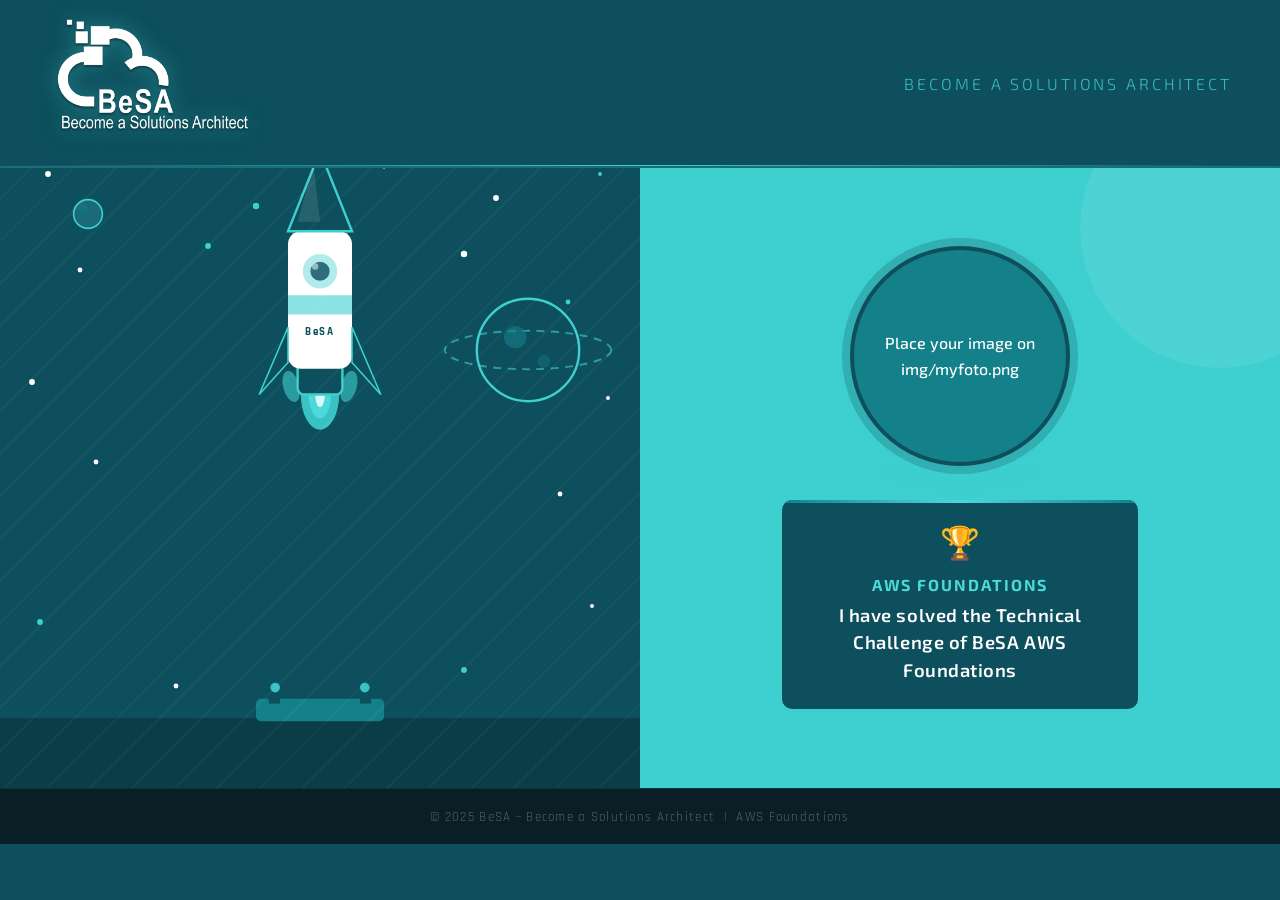
==== week-1/code/index.html @ 8c45c88e "Updated Week 1" ====
<!DOCTYPE html>
<html lang="en">
<head>
  <meta charset="UTF-8" />
  <meta name="viewport" content="width=device-width, initial-scale=1.0" />
  <title>BeSA – Become a Solutions Architect</title>
  <link rel="stylesheet" href="css/styles.css" />
</head>
<body>

  <!-- ── HEADER ───────────────────────────────────────── -->
  <header>
    <img
      src="img/besa-complete-logo.png"
      alt="BeSA – Become a Solutions Architect"
      class="header-logo"
    />
    <span class="header-tagline">Become a Solutions Architect</span>
  </header>

  <!-- ── HERO: SPLIT LAYOUT ────────────────────────────── -->
  <section class="hero">

    <!-- LEFT: dark teal + pattern + rocket animation -->
    <div class="hero-left">

      <svg class="rocket-canvas" viewBox="0 0 400 420" preserveAspectRatio="xMidYMid slice" xmlns="http://www.w3.org/2000/svg" aria-hidden="true">

        <!-- ── STARS ──────────────────────── -->
        <g>
          <circle class="star" cx="30"  cy="20"  r="1.8" fill="white"/>
          <circle class="star" cx="90"  cy="10"  r="1.2" fill="white"/>
          <circle class="star" cx="160" cy="40"  r="2"   fill="#3ecfcf"/>
          <circle class="star" cx="240" cy="15"  r="1.5" fill="white"/>
          <circle class="star" cx="310" cy="35"  r="1.8" fill="white"/>
          <circle class="star" cx="375" cy="20"  r="1.2" fill="#3ecfcf"/>
          <circle class="star" cx="50"  cy="80"  r="1.5" fill="white"/>
          <circle class="star" cx="130" cy="65"  r="1.8" fill="#3ecfcf"/>
          <circle class="star" cx="290" cy="70"  r="2"   fill="white"/>
          <circle class="star" cx="355" cy="100" r="1.5" fill="#3ecfcf"/>
          <circle class="star" cx="20"  cy="150" r="1.8" fill="white"/>
          <circle class="star" cx="380" cy="160" r="1.2" fill="white"/>
          <circle class="star" cx="60"  cy="200" r="1.5" fill="white"/>
          <circle class="star" cx="350" cy="220" r="1.5" fill="white"/>
          <circle class="star" cx="25"  cy="300" r="1.8" fill="#3ecfcf"/>
          <circle class="star" cx="370" cy="290" r="1.2" fill="white"/>
          <circle class="star" cx="110" cy="340" r="1.5" fill="white"/>
          <circle class="star" cx="290" cy="330" r="1.8" fill="#3ecfcf"/>
        </g>

        <!-- ── PLANET top-right ───────────── -->
        <g transform="translate(330, 130)">
          <circle cx="0" cy="0" r="32" fill="#0d4f5c" stroke="#3ecfcf" stroke-width="1.5"/>
          <ellipse cx="0" cy="0" rx="52" ry="12" fill="none" stroke="#3ecfcf" stroke-width="1.2" stroke-dasharray="5 4" opacity=".6" class="orbit-ring"/>
          <circle cx="-8"  cy="-8"  r="7"  fill="#14808a" opacity=".6"/>
          <circle cx="10"  cy="7"   r="4"  fill="#14808a" opacity=".4"/>
        </g>

        <!-- small moon -->
        <circle cx="55" cy="45" r="9" fill="#1a6a78" stroke="#3ecfcf" stroke-width="1"/>
        <circle cx="52" cy="42" r="3" fill="#14808a" opacity=".4"/>

        <!-- ── GROUND / LAUNCH PAD ────────── -->
        <rect x="0"   y="360" width="400" height="60" fill="#0a3d47"/>
        <rect x="160" y="348" width="80"  height="14" rx="3" fill="#14808a"/>
        <rect x="168" y="338" width="7"   height="13" fill="#0d4f5c"/>
        <rect x="225" y="338" width="7"   height="13" fill="#0d4f5c"/>
        <circle cx="172" cy="341" r="3" fill="#3ecfcf" opacity=".9"/>
        <circle cx="228" cy="341" r="3" fill="#3ecfcf" opacity=".9"/>

        <!-- ── ROCKET — x=200 centers it, base sits on pad y=348 ── -->
        <g id="rocket-group" transform="translate(200, 276)">
          <animateTransform
            attributeName="transform"
            type="translate"
            values="200,276; 200,-120; 200,-120; 200,276; 200,276"
            keyTimes="0; 0.6; 0.7; 0.71; 1"
            dur="5s"
            repeatCount="indefinite"
          />
          <animate
            attributeName="opacity"
            values="1; 1; 0; 0; 1"
            keyTimes="0; 0.58; 0.62; 0.70; 0.75"
            dur="5s"
            repeatCount="indefinite"
          />

          <!-- SMOKE -->
          <g transform="translate(0, 80)">
            <circle class="smoke" cx="-18" cy="0" r="10" fill="#3ecfcf" opacity="0"/>
            <circle class="smoke" cx="0"   cy="0" r="13" fill="#4dd9d9" opacity="0"/>
            <circle class="smoke" cx="18"  cy="0" r="10" fill="#3ecfcf" opacity="0"/>
          </g>

          <!-- FLAME -->
          <g class="flame" transform="translate(0, 72)">
            <ellipse cx="0"  cy="0" rx="12" ry="22" fill="#3ecfcf" opacity=".9"/>
            <ellipse cx="0"  cy="0" rx="7"  ry="15" fill="#4dd9d9"/>
            <ellipse cx="0"  cy="0" rx="3"  ry="8"  fill="white"   opacity=".8"/>
            <ellipse cx="-18" cy="-5" rx="5" ry="10" fill="#3ecfcf" opacity=".6" transform="rotate(-15,-18,-5)"/>
            <ellipse cx="18"  cy="-5" rx="5" ry="10" fill="#3ecfcf" opacity=".6" transform="rotate(15,18,-5)"/>
          </g>

          <!-- NOZZLE -->
          <rect x="-14" y="52" width="28" height="20" rx="4" fill="#0d4f5c" stroke="#3ecfcf" stroke-width="1.5"/>
          <!-- BODY -->
          <rect x="-20" y="-30" width="40" height="86" rx="8" fill="#ffffff"/>
          <rect x="-20" y="10"  width="40" height="12" fill="#3ecfcf" opacity=".6"/>
          <!-- FINS -->
          <polygon points="-20,52 -38,72 -20,30" fill="#0d4f5c" stroke="#3ecfcf" stroke-width="1"/>
          <polygon points=" 20,52  38,72  20,30" fill="#0d4f5c" stroke="#3ecfcf" stroke-width="1"/>
          <!-- NOSE CONE -->
          <polygon points="0,-80 -20,-30 20,-30" fill="#0d4f5c" stroke="#3ecfcf" stroke-width="1.5"/>
          <polygon points="-4,-72 -14,-36 0,-36" fill="white" opacity=".1"/>
          <!-- WINDOW -->
          <circle cx="0" cy="-5" r="10" fill="#3ecfcf" opacity=".4" stroke="#3ecfcf" stroke-width="1.5"/>
          <circle cx="0" cy="-5" r="6"  fill="#0d4f5c" opacity=".8"/>
          <circle cx="-3" cy="-8" r="2" fill="white"   opacity=".5"/>
          <!-- LABEL -->
          <text x="0" y="35" text-anchor="middle" font-family="Exo 2, sans-serif" font-size="7" font-weight="700" letter-spacing="1" fill="#0d4f5c">BeSA</text>
        </g>

      </svg>

    </div>

    <!-- RIGHT: bright teal + photo + text -->
    <div class="hero-right">

      <!-- Photo portrait -->
      <div class="photo-wrapper">
        <div class="photo-frame">
          <img src="img/myfoto.png"
               alt="Place your image on img/myfoto.png"
               onerror="this.style.display='none'; this.nextElementSibling.style.display='flex';" />
          <span class="photo-fallback">Place your image on<br>img/myfoto.png</span>
        </div>
      </div>

      <!-- Achievement card -->
      <div class="achievement">
        <div class="achievement-icon">🏆</div>
        <p class="achievement-text">
          <strong>AWS Foundations</strong>
          I have solved the Technical Challenge of BeSA AWS Foundations
        </p>
      </div>

    </div>
  </section>

  <!-- ── FOOTER ──────────────────────────────────────── -->
  <footer>
    &copy; 2025 BeSA – Become a Solutions Architect &nbsp;|&nbsp; AWS Foundations
  </footer>


</body>
</html>
---- week-1/code/css/styles.css ----
/* ============================================
   BeSA - Become a Solutions Architect
   Brand Stylesheet
   ============================================ */

@import url('https://fonts.googleapis.com/css2?family=Exo+2:wght@300;400;600;700;800&family=Rajdhani:wght@400;500;600;700&display=swap');

:root {
  --teal-dark:   #0d4f5c;
  --teal-mid:    #14808a;
  --teal-light:  #3ecfcf;
  --teal-bright: #4dd9d9;
  --white:       #ffffff;
  --off-white:   #e8f8f8;
  --text-dark:   #0a3d47;
  --glow:        0 0 24px rgba(62, 207, 207, 0.55);
}

*, *::before, *::after { box-sizing: border-box; margin: 0; padding: 0; }

html { scroll-behavior: smooth; }

body {
  font-family: 'Rajdhani', sans-serif;
  background: var(--teal-dark);
  color: var(--white);
  overflow-x: hidden;
}

/* ── HEADER ─────────────────────────────── */
header {
  display: flex;
  align-items: center;
  justify-content: space-between;
  padding: 1.2rem 3rem;
  background: var(--teal-dark);
  position: relative;
  z-index: 10;
  border-bottom: 2px solid rgba(62,207,207,.25);
}

header::after {
  content: '';
  position: absolute;
  bottom: 0; left: 0; right: 0;
  height: 1px;
  background: linear-gradient(90deg, transparent, var(--teal-light), transparent);
}

.header-logo {
  height: 128px;
  filter: drop-shadow(0 0 10px rgba(62,207,207,.4));
}

.header-tagline {
  font-family: 'Exo 2', sans-serif;
  font-size: 1rem;
  font-weight: 300;
  letter-spacing: .18em;
  text-transform: uppercase;
  color: var(--teal-light);
  opacity: .85;
}

/* ── HERO / SPLIT LAYOUT ─────────────────── */
.hero {
  display: grid;
  grid-template-columns: 1fr 1fr;
  height: calc(100vh - 140px);
  max-height: 620px;
  min-height: 420px;
}

.hero-left {
  background: var(--teal-dark);
  position: relative;
  display: flex;
  align-items: stretch;
  justify-content: center;
  overflow: hidden;
}

/* geometric diagonal pattern */
.hero-left::before {
  content: '';
  position: absolute;
  inset: 0;
  background-image:
    repeating-linear-gradient(
      -45deg,
      transparent,
      transparent 28px,
      rgba(255,255,255,.04) 28px,
      rgba(255,255,255,.04) 30px
    );
  pointer-events: none;
}

.hero-right {
  background: var(--teal-light);
  display: flex;
  flex-direction: column;
  align-items: center;
  justify-content: center;
  gap: 2rem;
  padding: 3rem 2.5rem;
  position: relative;
  overflow: hidden;
}

.hero-right::before {
  content: '';
  position: absolute;
  top: -80px; right: -80px;
  width: 280px; height: 280px;
  border-radius: 50%;
  background: rgba(255,255,255,.08);
  pointer-events: none;
}

/* ── PHOTO FRAME ─────────────────────────── */
.photo-wrapper {
  position: relative;
  width: 220px; height: 220px;
  animation: floatUp 3s ease-in-out infinite alternate;
}

@keyframes floatUp {
  from { transform: translateY(0); }
  to   { transform: translateY(-10px); }
}

.photo-frame {
  width: 220px; height: 220px;
  border-radius: 50%;
  border: 4px solid var(--teal-dark);
  box-shadow: 0 0 0 8px rgba(13,79,92,.25), var(--glow);
  overflow: hidden;
  background: var(--teal-mid);
  display: flex;
  align-items: center;
  justify-content: center;
  transition: box-shadow .3s;
}

.photo-frame:hover {
  box-shadow: 0 0 0 8px rgba(13,79,92,.4), 0 0 40px rgba(62,207,207,.75);
}

.photo-frame img {
  width: 100%; height: 100%;
  object-fit: cover;
  display: block;
}

.photo-fallback {
  display: none;
  width: 100%; height: 100%;
  align-items: center;
  justify-content: center;
  text-align: center;
  font-family: 'Exo 2', sans-serif;
  font-size: 1rem;
  font-weight: 500;
  color: white;
  line-height: 1.6;
  padding: 1.5rem;
}

/* ── ACHIEVEMENT BADGE ───────────────────── */
.achievement {
  background: var(--teal-dark);
  border: 2px solid var(--teal-light);
  border-radius: 12px;
  padding: 1.5rem 2rem;
  text-align: center;
  max-width: 360px;
  box-shadow: var(--glow);
  position: relative;
  overflow: hidden;
}

.achievement::before {
  content: '';
  position: absolute;
  top: 0; left: 0; right: 0;
  height: 3px;
  background: linear-gradient(90deg, var(--teal-mid), var(--teal-bright), var(--teal-mid));
  animation: shimmer 2.5s linear infinite;
}

@keyframes shimmer {
  0%   { background-position: -200% center; }
  100% { background-position:  200% center; }
}

.achievement-icon {
  font-size: 2rem;
  margin-bottom: .5rem;
}

.achievement-text {
  font-family: 'Exo 2', sans-serif;
  font-size: 1.15rem;
  font-weight: 600;
  line-height: 1.5;
  color: var(--white);
  letter-spacing: .03em;
}

.achievement-text strong {
  color: var(--teal-bright);
  display: block;
  font-size: 1rem;
  font-weight: 700;
  text-transform: uppercase;
  letter-spacing: .12em;
  margin-bottom: .3rem;
}

/* ── SVG ROCKET ANIMATION ────────────────── */
.rocket-canvas {
  width: 100%;
  height: 100%;
  display: block;
  overflow: hidden;
}

/* Stars twinkling */
.star { animation: twinkle 2s ease-in-out infinite alternate; }
.star:nth-child(2n)  { animation-delay: .5s; }
.star:nth-child(3n)  { animation-delay: 1s; }
.star:nth-child(5n)  { animation-delay: 1.5s; }

@keyframes twinkle {
  from { opacity: .3; r: 1.5; }
  to   { opacity: 1;  r: 2.5; }
}

/* Rocket CSS class kept for flame only */

/* Exhaust flame */
.flame {
  animation: flamePulse .15s ease-in-out infinite alternate;
  transform-origin: center top;
}

@keyframes flamePulse {
  from { transform: scaleY(1)   scaleX(1); }
  to   { transform: scaleY(1.3) scaleX(.85); }
}

/* Smoke particles */
.smoke {
  animation: smokeRise 1.2s ease-out infinite;
  opacity: 0;
}

.smoke:nth-child(1) { animation-delay: 0s; }
.smoke:nth-child(2) { animation-delay: .4s; }
.smoke:nth-child(3) { animation-delay: .8s; }

@keyframes smokeRise {
  0%   { transform: translateY(0)   scale(1); opacity: .5; }
  100% { transform: translateY(50px) scale(2.5); opacity: 0; }
}

/* Orbit ring */
.orbit-ring {
  animation: orbitSpin 12s linear infinite;
  transform-origin: 50% 50%;
}
@keyframes orbitSpin { to { transform: rotate(360deg); } }

/* ── FOOTER ──────────────────────────────── */
footer {
  background: #091f25;
  text-align: center;
  padding: 1.2rem;
  font-size: .8rem;
  letter-spacing: .1em;
  color: rgba(255,255,255,.3);
  border-top: 1px solid rgba(62,207,207,.12);
}

/* ── RESPONSIVE ──────────────────────────── */
@media (max-width: 768px) {
  header { padding: 1rem 1.5rem; }
  .header-tagline { display: none; }
  .hero { grid-template-columns: 1fr; height: auto; max-height: none; }
  .hero-left { min-height: 280px; }
  .hero-right { padding: 2rem 1.5rem; }
  .photo-frame, .photo-wrapper { width: 160px; height: 160px; }
}
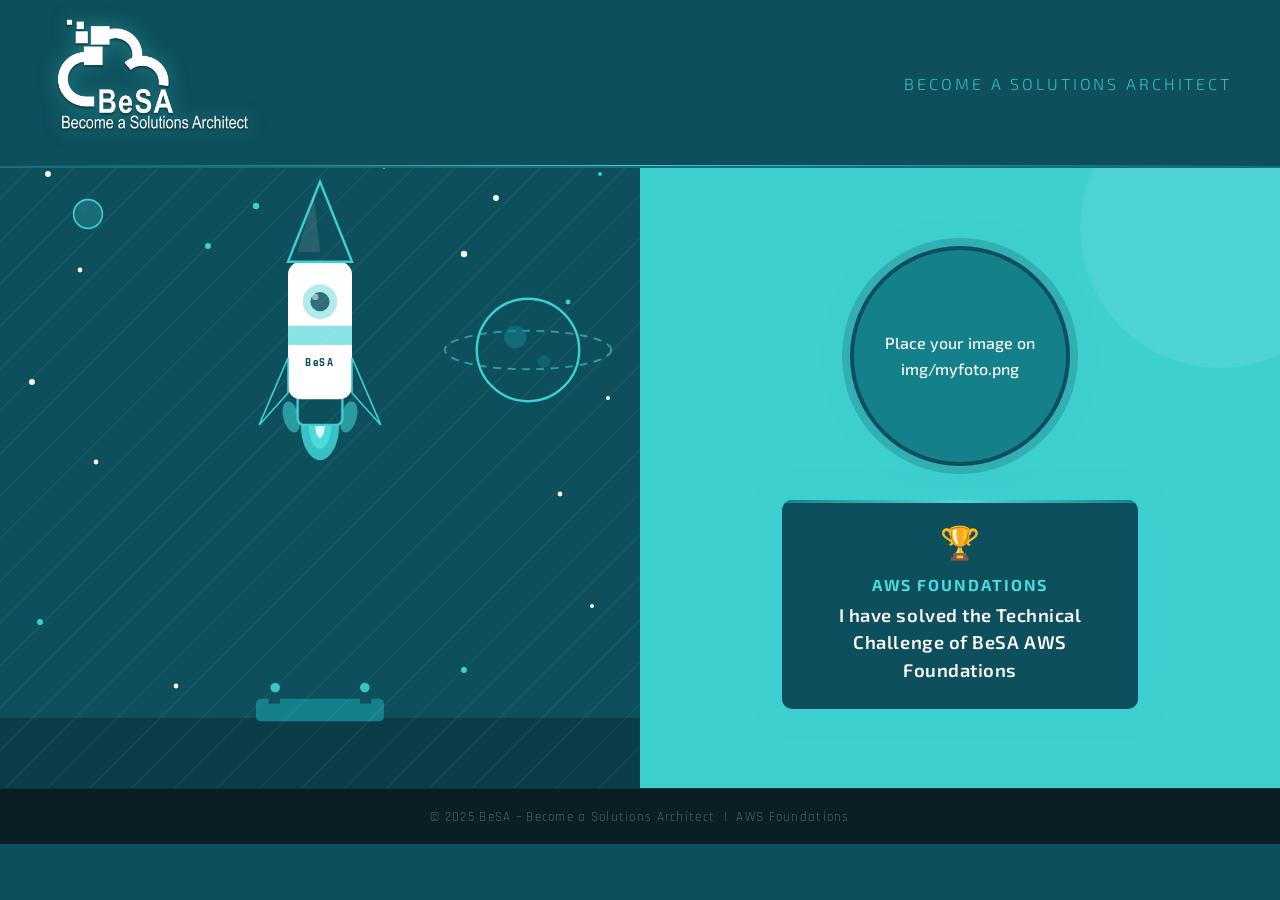
==== commit 7bb2ddcd: "Fix bug" ====
--- a/week-1/code/index.html
+++ b/week-1/code/index.html
@@ -1,20 +1,18 @@
 <!DOCTYPE html>
 <html lang="en">
+
 <head>
   <meta charset="UTF-8" />
   <meta name="viewport" content="width=device-width, initial-scale=1.0" />
   <title>BeSA – Become a Solutions Architect</title>
   <link rel="stylesheet" href="css/styles.css" />
 </head>
+
 <body>
 
   <!-- ── HEADER ───────────────────────────────────────── -->
   <header>
-    <img
-      src="img/besa-complete-logo.png"
-      alt="BeSA – Become a Solutions Architect"
-      class="header-logo"
-    />
+    <img src="img/besa-complete-logo.png" alt="BeSA – Become a Solutions Architect" class="header-logo" />
     <span class="header-tagline">Become a Solutions Architect</span>
   </header>
 
@@ -24,101 +22,94 @@
     <!-- LEFT: dark teal + pattern + rocket animation -->
     <div class="hero-left">
 
-      <svg class="rocket-canvas" viewBox="0 0 400 420" preserveAspectRatio="xMidYMid slice" xmlns="http://www.w3.org/2000/svg" aria-hidden="true">
+      <svg class="rocket-canvas" viewBox="0 0 400 420" preserveAspectRatio="xMidYMid slice"
+        xmlns="http://www.w3.org/2000/svg" aria-hidden="true">
 
         <!-- ── STARS ──────────────────────── -->
         <g>
-          <circle class="star" cx="30"  cy="20"  r="1.8" fill="white"/>
-          <circle class="star" cx="90"  cy="10"  r="1.2" fill="white"/>
-          <circle class="star" cx="160" cy="40"  r="2"   fill="#3ecfcf"/>
-          <circle class="star" cx="240" cy="15"  r="1.5" fill="white"/>
-          <circle class="star" cx="310" cy="35"  r="1.8" fill="white"/>
-          <circle class="star" cx="375" cy="20"  r="1.2" fill="#3ecfcf"/>
-          <circle class="star" cx="50"  cy="80"  r="1.5" fill="white"/>
-          <circle class="star" cx="130" cy="65"  r="1.8" fill="#3ecfcf"/>
-          <circle class="star" cx="290" cy="70"  r="2"   fill="white"/>
-          <circle class="star" cx="355" cy="100" r="1.5" fill="#3ecfcf"/>
-          <circle class="star" cx="20"  cy="150" r="1.8" fill="white"/>
-          <circle class="star" cx="380" cy="160" r="1.2" fill="white"/>
-          <circle class="star" cx="60"  cy="200" r="1.5" fill="white"/>
-          <circle class="star" cx="350" cy="220" r="1.5" fill="white"/>
-          <circle class="star" cx="25"  cy="300" r="1.8" fill="#3ecfcf"/>
-          <circle class="star" cx="370" cy="290" r="1.2" fill="white"/>
-          <circle class="star" cx="110" cy="340" r="1.5" fill="white"/>
-          <circle class="star" cx="290" cy="330" r="1.8" fill="#3ecfcf"/>
+          <circle class="star" cx="30" cy="20" r="1.8" fill="white" />
+          <circle class="star" cx="90" cy="10" r="1.2" fill="white" />
+          <circle class="star" cx="160" cy="40" r="2" fill="#3ecfcf" />
+          <circle class="star" cx="240" cy="15" r="1.5" fill="white" />
+          <circle class="star" cx="310" cy="35" r="1.8" fill="white" />
+          <circle class="star" cx="375" cy="20" r="1.2" fill="#3ecfcf" />
+          <circle class="star" cx="50" cy="80" r="1.5" fill="white" />
+          <circle class="star" cx="130" cy="65" r="1.8" fill="#3ecfcf" />
+          <circle class="star" cx="290" cy="70" r="2" fill="white" />
+          <circle class="star" cx="355" cy="100" r="1.5" fill="#3ecfcf" />
+          <circle class="star" cx="20" cy="150" r="1.8" fill="white" />
+          <circle class="star" cx="380" cy="160" r="1.2" fill="white" />
+          <circle class="star" cx="60" cy="200" r="1.5" fill="white" />
+          <circle class="star" cx="350" cy="220" r="1.5" fill="white" />
+          <circle class="star" cx="25" cy="300" r="1.8" fill="#3ecfcf" />
+          <circle class="star" cx="370" cy="290" r="1.2" fill="white" />
+          <circle class="star" cx="110" cy="340" r="1.5" fill="white" />
+          <circle class="star" cx="290" cy="330" r="1.8" fill="#3ecfcf" />
         </g>
 
         <!-- ── PLANET top-right ───────────── -->
         <g transform="translate(330, 130)">
-          <circle cx="0" cy="0" r="32" fill="#0d4f5c" stroke="#3ecfcf" stroke-width="1.5"/>
-          <ellipse cx="0" cy="0" rx="52" ry="12" fill="none" stroke="#3ecfcf" stroke-width="1.2" stroke-dasharray="5 4" opacity=".6" class="orbit-ring"/>
-          <circle cx="-8"  cy="-8"  r="7"  fill="#14808a" opacity=".6"/>
-          <circle cx="10"  cy="7"   r="4"  fill="#14808a" opacity=".4"/>
+          <circle cx="0" cy="0" r="32" fill="#0d4f5c" stroke="#3ecfcf" stroke-width="1.5" />
+          <ellipse cx="0" cy="0" rx="52" ry="12" fill="none" stroke="#3ecfcf" stroke-width="1.2" stroke-dasharray="5 4"
+            opacity=".6" class="orbit-ring" />
+          <circle cx="-8" cy="-8" r="7" fill="#14808a" opacity=".6" />
+          <circle cx="10" cy="7" r="4" fill="#14808a" opacity=".4" />
         </g>
 
         <!-- small moon -->
-        <circle cx="55" cy="45" r="9" fill="#1a6a78" stroke="#3ecfcf" stroke-width="1"/>
-        <circle cx="52" cy="42" r="3" fill="#14808a" opacity=".4"/>
+        <circle cx="55" cy="45" r="9" fill="#1a6a78" stroke="#3ecfcf" stroke-width="1" />
+        <circle cx="52" cy="42" r="3" fill="#14808a" opacity=".4" />
 
         <!-- ── GROUND / LAUNCH PAD ────────── -->
-        <rect x="0"   y="360" width="400" height="60" fill="#0a3d47"/>
-        <rect x="160" y="348" width="80"  height="14" rx="3" fill="#14808a"/>
-        <rect x="168" y="338" width="7"   height="13" fill="#0d4f5c"/>
-        <rect x="225" y="338" width="7"   height="13" fill="#0d4f5c"/>
-        <circle cx="172" cy="341" r="3" fill="#3ecfcf" opacity=".9"/>
-        <circle cx="228" cy="341" r="3" fill="#3ecfcf" opacity=".9"/>
+        <rect x="0" y="360" width="400" height="60" fill="#0a3d47" />
+        <rect x="160" y="348" width="80" height="14" rx="3" fill="#14808a" />
+        <rect x="168" y="338" width="7" height="13" fill="#0d4f5c" />
+        <rect x="225" y="338" width="7" height="13" fill="#0d4f5c" />
+        <circle cx="172" cy="341" r="3" fill="#3ecfcf" opacity=".9" />
+        <circle cx="228" cy="341" r="3" fill="#3ecfcf" opacity=".9" />
 
         <!-- ── ROCKET — x=200 centers it, base sits on pad y=348 ── -->
         <g id="rocket-group" transform="translate(200, 276)">
-          <animateTransform
-            attributeName="transform"
-            type="translate"
-            values="200,276; 200,-120; 200,-120; 200,276; 200,276"
-            keyTimes="0; 0.6; 0.7; 0.71; 1"
-            dur="5s"
-            repeatCount="indefinite"
-          />
-          <animate
-            attributeName="opacity"
-            values="1; 1; 0; 0; 1"
-            keyTimes="0; 0.58; 0.62; 0.70; 0.75"
-            dur="5s"
-            repeatCount="indefinite"
-          />
+          <animateTransform attributeName="transform" type="translate"
+            values="200,276; 200,-120; 200,-120; 200,276; 200,276" keyTimes="0; 0.6; 0.7; 0.71; 1" dur="5s"
+            repeatCount="indefinite" />
+          <animate attributeName="opacity" values="1; 1; 0; 0; 1" keyTimes="0; 0.58; 0.62; 0.70; 0.75" dur="5s"
+            repeatCount="indefinite" />
 
           <!-- SMOKE -->
           <g transform="translate(0, 80)">
-            <circle class="smoke" cx="-18" cy="0" r="10" fill="#3ecfcf" opacity="0"/>
-            <circle class="smoke" cx="0"   cy="0" r="13" fill="#4dd9d9" opacity="0"/>
-            <circle class="smoke" cx="18"  cy="0" r="10" fill="#3ecfcf" opacity="0"/>
+            <circle class="smoke" cx="-18" cy="0" r="10" fill="#3ecfcf" opacity="0" />
+            <circle class="smoke" cx="0" cy="0" r="13" fill="#4dd9d9" opacity="0" />
+            <circle class="smoke" cx="18" cy="0" r="10" fill="#3ecfcf" opacity="0" />
           </g>
 
           <!-- FLAME -->
           <g class="flame" transform="translate(0, 72)">
-            <ellipse cx="0"  cy="0" rx="12" ry="22" fill="#3ecfcf" opacity=".9"/>
-            <ellipse cx="0"  cy="0" rx="7"  ry="15" fill="#4dd9d9"/>
-            <ellipse cx="0"  cy="0" rx="3"  ry="8"  fill="white"   opacity=".8"/>
-            <ellipse cx="-18" cy="-5" rx="5" ry="10" fill="#3ecfcf" opacity=".6" transform="rotate(-15,-18,-5)"/>
-            <ellipse cx="18"  cy="-5" rx="5" ry="10" fill="#3ecfcf" opacity=".6" transform="rotate(15,18,-5)"/>
+            <ellipse cx="0" cy="0" rx="12" ry="22" fill="#3ecfcf" opacity=".9" />
+            <ellipse cx="0" cy="0" rx="7" ry="15" fill="#4dd9d9" />
+            <ellipse cx="0" cy="0" rx="3" ry="8" fill="white" opacity=".8" />
+            <ellipse cx="-18" cy="-5" rx="5" ry="10" fill="#3ecfcf" opacity=".6" transform="rotate(-15,-18,-5)" />
+            <ellipse cx="18" cy="-5" rx="5" ry="10" fill="#3ecfcf" opacity=".6" transform="rotate(15,18,-5)" />
           </g>
 
           <!-- NOZZLE -->
-          <rect x="-14" y="52" width="28" height="20" rx="4" fill="#0d4f5c" stroke="#3ecfcf" stroke-width="1.5"/>
+          <rect x="-14" y="52" width="28" height="20" rx="4" fill="#0d4f5c" stroke="#3ecfcf" stroke-width="1.5" />
           <!-- BODY -->
-          <rect x="-20" y="-30" width="40" height="86" rx="8" fill="#ffffff"/>
-          <rect x="-20" y="10"  width="40" height="12" fill="#3ecfcf" opacity=".6"/>
+          <rect x="-20" y="-30" width="40" height="86" rx="8" fill="#ffffff" />
+          <rect x="-20" y="10" width="40" height="12" fill="#3ecfcf" opacity=".6" />
           <!-- FINS -->
-          <polygon points="-20,52 -38,72 -20,30" fill="#0d4f5c" stroke="#3ecfcf" stroke-width="1"/>
-          <polygon points=" 20,52  38,72  20,30" fill="#0d4f5c" stroke="#3ecfcf" stroke-width="1"/>
+          <polygon points="-20,52 -38,72 -20,30" fill="#0d4f5c" stroke="#3ecfcf" stroke-width="1" />
+          <polygon points=" 20,52  38,72  20,30" fill="#0d4f5c" stroke="#3ecfcf" stroke-width="1" />
           <!-- NOSE CONE -->
-          <polygon points="0,-80 -20,-30 20,-30" fill="#0d4f5c" stroke="#3ecfcf" stroke-width="1.5"/>
-          <polygon points="-4,-72 -14,-36 0,-36" fill="white" opacity=".1"/>
+          <polygon points="0,-80 -20,-30 20,-30" fill="#0d4f5c" stroke="#3ecfcf" stroke-width="1.5" />
+          <polygon points="-4,-72 -14,-36 0,-36" fill="white" opacity=".1" />
           <!-- WINDOW -->
-          <circle cx="0" cy="-5" r="10" fill="#3ecfcf" opacity=".4" stroke="#3ecfcf" stroke-width="1.5"/>
-          <circle cx="0" cy="-5" r="6"  fill="#0d4f5c" opacity=".8"/>
-          <circle cx="-3" cy="-8" r="2" fill="white"   opacity=".5"/>
+          <circle cx="0" cy="-5" r="10" fill="#3ecfcf" opacity=".4" stroke="#3ecfcf" stroke-width="1.5" />
+          <circle cx="0" cy="-5" r="6" fill="#0d4f5c" opacity=".8" />
+          <circle cx="-3" cy="-8" r="2" fill="white" opacity=".5" />
           <!-- LABEL -->
-          <text x="0" y="35" text-anchor="middle" font-family="Exo 2, sans-serif" font-size="7" font-weight="700" letter-spacing="1" fill="#0d4f5c">BeSA</text>
+          <text x="0" y="35" text-anchor="middle" font-family="Exo 2, sans-serif" font-size="7" font-weight="700"
+            letter-spacing="1" fill="#0d4f5c">BeSA</text>
         </g>
 
       </svg>
@@ -131,9 +122,8 @@
       <!-- Photo portrait -->
       <div class="photo-wrapper">
         <div class="photo-frame">
-          <img src="img/myfoto.png"
-               alt="Place your image on img/myfoto.png"
-               onerror="this.style.display='none'; this.nextElementSibling.style.display='flex';" />
+          <img src="img/myphoto.png" alt="Place your image on img/myphoto.png"
+            onerror="this.style.display='none'; this.nextElementSibling.style.display='flex';" />
           <span class="photo-fallback">Place your image on<br>img/myfoto.png</span>
         </div>
       </div>
@@ -157,4 +147,5 @@
 
 
 </body>
-</html>
+
+</html>
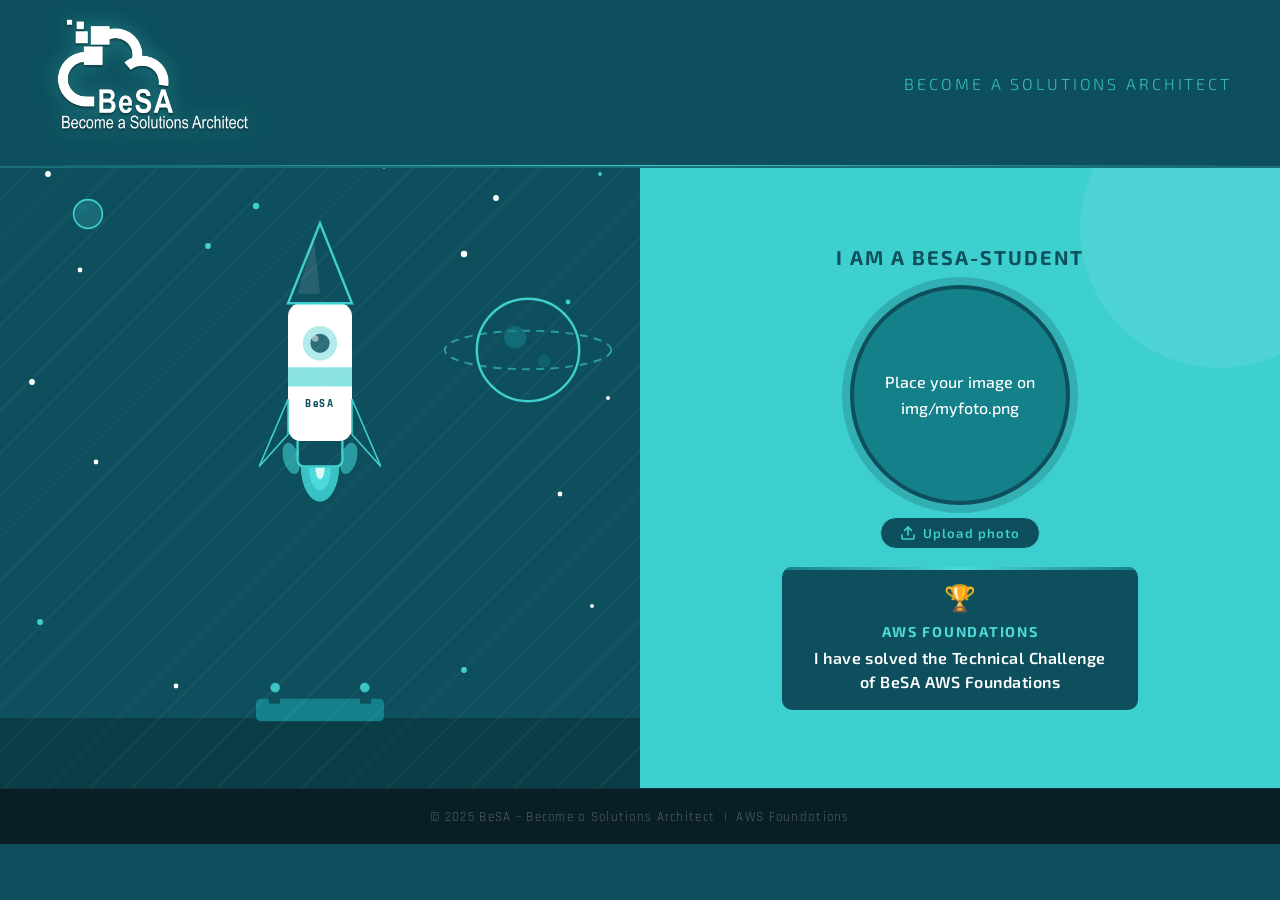
==== commit b5e6642d: "Changed index.html" ====
--- a/week-1/code/index.html
+++ b/week-1/code/index.html
@@ -1,18 +1,20 @@
 <!DOCTYPE html>
 <html lang="en">
-
 <head>
   <meta charset="UTF-8" />
   <meta name="viewport" content="width=device-width, initial-scale=1.0" />
   <title>BeSA – Become a Solutions Architect</title>
   <link rel="stylesheet" href="css/styles.css" />
 </head>
-
 <body>
 
   <!-- ── HEADER ───────────────────────────────────────── -->
   <header>
-    <img src="img/besa-complete-logo.png" alt="BeSA – Become a Solutions Architect" class="header-logo" />
+    <img
+      src="img/besa-complete-logo.png"
+      alt="BeSA – Become a Solutions Architect"
+      class="header-logo"
+    />
     <span class="header-tagline">Become a Solutions Architect</span>
   </header>
 
@@ -22,94 +24,101 @@
     <!-- LEFT: dark teal + pattern + rocket animation -->
     <div class="hero-left">
 
-      <svg class="rocket-canvas" viewBox="0 0 400 420" preserveAspectRatio="xMidYMid slice"
-        xmlns="http://www.w3.org/2000/svg" aria-hidden="true">
+      <svg class="rocket-canvas" viewBox="0 0 400 420" preserveAspectRatio="xMidYMid slice" xmlns="http://www.w3.org/2000/svg" aria-hidden="true">
 
         <!-- ── STARS ──────────────────────── -->
         <g>
-          <circle class="star" cx="30" cy="20" r="1.8" fill="white" />
-          <circle class="star" cx="90" cy="10" r="1.2" fill="white" />
-          <circle class="star" cx="160" cy="40" r="2" fill="#3ecfcf" />
-          <circle class="star" cx="240" cy="15" r="1.5" fill="white" />
-          <circle class="star" cx="310" cy="35" r="1.8" fill="white" />
-          <circle class="star" cx="375" cy="20" r="1.2" fill="#3ecfcf" />
-          <circle class="star" cx="50" cy="80" r="1.5" fill="white" />
-          <circle class="star" cx="130" cy="65" r="1.8" fill="#3ecfcf" />
-          <circle class="star" cx="290" cy="70" r="2" fill="white" />
-          <circle class="star" cx="355" cy="100" r="1.5" fill="#3ecfcf" />
-          <circle class="star" cx="20" cy="150" r="1.8" fill="white" />
-          <circle class="star" cx="380" cy="160" r="1.2" fill="white" />
-          <circle class="star" cx="60" cy="200" r="1.5" fill="white" />
-          <circle class="star" cx="350" cy="220" r="1.5" fill="white" />
-          <circle class="star" cx="25" cy="300" r="1.8" fill="#3ecfcf" />
-          <circle class="star" cx="370" cy="290" r="1.2" fill="white" />
-          <circle class="star" cx="110" cy="340" r="1.5" fill="white" />
-          <circle class="star" cx="290" cy="330" r="1.8" fill="#3ecfcf" />
+          <circle class="star" cx="30"  cy="20"  r="1.8" fill="white"/>
+          <circle class="star" cx="90"  cy="10"  r="1.2" fill="white"/>
+          <circle class="star" cx="160" cy="40"  r="2"   fill="#3ecfcf"/>
+          <circle class="star" cx="240" cy="15"  r="1.5" fill="white"/>
+          <circle class="star" cx="310" cy="35"  r="1.8" fill="white"/>
+          <circle class="star" cx="375" cy="20"  r="1.2" fill="#3ecfcf"/>
+          <circle class="star" cx="50"  cy="80"  r="1.5" fill="white"/>
+          <circle class="star" cx="130" cy="65"  r="1.8" fill="#3ecfcf"/>
+          <circle class="star" cx="290" cy="70"  r="2"   fill="white"/>
+          <circle class="star" cx="355" cy="100" r="1.5" fill="#3ecfcf"/>
+          <circle class="star" cx="20"  cy="150" r="1.8" fill="white"/>
+          <circle class="star" cx="380" cy="160" r="1.2" fill="white"/>
+          <circle class="star" cx="60"  cy="200" r="1.5" fill="white"/>
+          <circle class="star" cx="350" cy="220" r="1.5" fill="white"/>
+          <circle class="star" cx="25"  cy="300" r="1.8" fill="#3ecfcf"/>
+          <circle class="star" cx="370" cy="290" r="1.2" fill="white"/>
+          <circle class="star" cx="110" cy="340" r="1.5" fill="white"/>
+          <circle class="star" cx="290" cy="330" r="1.8" fill="#3ecfcf"/>
         </g>
 
         <!-- ── PLANET top-right ───────────── -->
         <g transform="translate(330, 130)">
-          <circle cx="0" cy="0" r="32" fill="#0d4f5c" stroke="#3ecfcf" stroke-width="1.5" />
-          <ellipse cx="0" cy="0" rx="52" ry="12" fill="none" stroke="#3ecfcf" stroke-width="1.2" stroke-dasharray="5 4"
-            opacity=".6" class="orbit-ring" />
-          <circle cx="-8" cy="-8" r="7" fill="#14808a" opacity=".6" />
-          <circle cx="10" cy="7" r="4" fill="#14808a" opacity=".4" />
+          <circle cx="0" cy="0" r="32" fill="#0d4f5c" stroke="#3ecfcf" stroke-width="1.5"/>
+          <ellipse cx="0" cy="0" rx="52" ry="12" fill="none" stroke="#3ecfcf" stroke-width="1.2" stroke-dasharray="5 4" opacity=".6" class="orbit-ring"/>
+          <circle cx="-8"  cy="-8"  r="7"  fill="#14808a" opacity=".6"/>
+          <circle cx="10"  cy="7"   r="4"  fill="#14808a" opacity=".4"/>
         </g>
 
         <!-- small moon -->
-        <circle cx="55" cy="45" r="9" fill="#1a6a78" stroke="#3ecfcf" stroke-width="1" />
-        <circle cx="52" cy="42" r="3" fill="#14808a" opacity=".4" />
+        <circle cx="55" cy="45" r="9" fill="#1a6a78" stroke="#3ecfcf" stroke-width="1"/>
+        <circle cx="52" cy="42" r="3" fill="#14808a" opacity=".4"/>
 
         <!-- ── GROUND / LAUNCH PAD ────────── -->
-        <rect x="0" y="360" width="400" height="60" fill="#0a3d47" />
-        <rect x="160" y="348" width="80" height="14" rx="3" fill="#14808a" />
-        <rect x="168" y="338" width="7" height="13" fill="#0d4f5c" />
-        <rect x="225" y="338" width="7" height="13" fill="#0d4f5c" />
-        <circle cx="172" cy="341" r="3" fill="#3ecfcf" opacity=".9" />
-        <circle cx="228" cy="341" r="3" fill="#3ecfcf" opacity=".9" />
+        <rect x="0"   y="360" width="400" height="60" fill="#0a3d47"/>
+        <rect x="160" y="348" width="80"  height="14" rx="3" fill="#14808a"/>
+        <rect x="168" y="338" width="7"   height="13" fill="#0d4f5c"/>
+        <rect x="225" y="338" width="7"   height="13" fill="#0d4f5c"/>
+        <circle cx="172" cy="341" r="3" fill="#3ecfcf" opacity=".9"/>
+        <circle cx="228" cy="341" r="3" fill="#3ecfcf" opacity=".9"/>
 
         <!-- ── ROCKET — x=200 centers it, base sits on pad y=348 ── -->
         <g id="rocket-group" transform="translate(200, 276)">
-          <animateTransform attributeName="transform" type="translate"
-            values="200,276; 200,-120; 200,-120; 200,276; 200,276" keyTimes="0; 0.6; 0.7; 0.71; 1" dur="5s"
-            repeatCount="indefinite" />
-          <animate attributeName="opacity" values="1; 1; 0; 0; 1" keyTimes="0; 0.58; 0.62; 0.70; 0.75" dur="5s"
-            repeatCount="indefinite" />
+          <animateTransform
+            attributeName="transform"
+            type="translate"
+            values="200,276; 200,-120; 200,-120; 200,276; 200,276"
+            keyTimes="0; 0.6; 0.7; 0.71; 1"
+            dur="5s"
+            repeatCount="indefinite"
+          />
+          <animate
+            attributeName="opacity"
+            values="1; 1; 0; 0; 1"
+            keyTimes="0; 0.58; 0.62; 0.70; 0.75"
+            dur="5s"
+            repeatCount="indefinite"
+          />
 
           <!-- SMOKE -->
           <g transform="translate(0, 80)">
-            <circle class="smoke" cx="-18" cy="0" r="10" fill="#3ecfcf" opacity="0" />
-            <circle class="smoke" cx="0" cy="0" r="13" fill="#4dd9d9" opacity="0" />
-            <circle class="smoke" cx="18" cy="0" r="10" fill="#3ecfcf" opacity="0" />
+            <circle class="smoke" cx="-18" cy="0" r="10" fill="#3ecfcf" opacity="0"/>
+            <circle class="smoke" cx="0"   cy="0" r="13" fill="#4dd9d9" opacity="0"/>
+            <circle class="smoke" cx="18"  cy="0" r="10" fill="#3ecfcf" opacity="0"/>
           </g>
 
           <!-- FLAME -->
           <g class="flame" transform="translate(0, 72)">
-            <ellipse cx="0" cy="0" rx="12" ry="22" fill="#3ecfcf" opacity=".9" />
-            <ellipse cx="0" cy="0" rx="7" ry="15" fill="#4dd9d9" />
-            <ellipse cx="0" cy="0" rx="3" ry="8" fill="white" opacity=".8" />
-            <ellipse cx="-18" cy="-5" rx="5" ry="10" fill="#3ecfcf" opacity=".6" transform="rotate(-15,-18,-5)" />
-            <ellipse cx="18" cy="-5" rx="5" ry="10" fill="#3ecfcf" opacity=".6" transform="rotate(15,18,-5)" />
+            <ellipse cx="0"  cy="0" rx="12" ry="22" fill="#3ecfcf" opacity=".9"/>
+            <ellipse cx="0"  cy="0" rx="7"  ry="15" fill="#4dd9d9"/>
+            <ellipse cx="0"  cy="0" rx="3"  ry="8"  fill="white"   opacity=".8"/>
+            <ellipse cx="-18" cy="-5" rx="5" ry="10" fill="#3ecfcf" opacity=".6" transform="rotate(-15,-18,-5)"/>
+            <ellipse cx="18"  cy="-5" rx="5" ry="10" fill="#3ecfcf" opacity=".6" transform="rotate(15,18,-5)"/>
           </g>
 
           <!-- NOZZLE -->
-          <rect x="-14" y="52" width="28" height="20" rx="4" fill="#0d4f5c" stroke="#3ecfcf" stroke-width="1.5" />
+          <rect x="-14" y="52" width="28" height="20" rx="4" fill="#0d4f5c" stroke="#3ecfcf" stroke-width="1.5"/>
           <!-- BODY -->
-          <rect x="-20" y="-30" width="40" height="86" rx="8" fill="#ffffff" />
-          <rect x="-20" y="10" width="40" height="12" fill="#3ecfcf" opacity=".6" />
+          <rect x="-20" y="-30" width="40" height="86" rx="8" fill="#ffffff"/>
+          <rect x="-20" y="10"  width="40" height="12" fill="#3ecfcf" opacity=".6"/>
           <!-- FINS -->
-          <polygon points="-20,52 -38,72 -20,30" fill="#0d4f5c" stroke="#3ecfcf" stroke-width="1" />
-          <polygon points=" 20,52  38,72  20,30" fill="#0d4f5c" stroke="#3ecfcf" stroke-width="1" />
+          <polygon points="-20,52 -38,72 -20,30" fill="#0d4f5c" stroke="#3ecfcf" stroke-width="1"/>
+          <polygon points=" 20,52  38,72  20,30" fill="#0d4f5c" stroke="#3ecfcf" stroke-width="1"/>
           <!-- NOSE CONE -->
-          <polygon points="0,-80 -20,-30 20,-30" fill="#0d4f5c" stroke="#3ecfcf" stroke-width="1.5" />
-          <polygon points="-4,-72 -14,-36 0,-36" fill="white" opacity=".1" />
+          <polygon points="0,-80 -20,-30 20,-30" fill="#0d4f5c" stroke="#3ecfcf" stroke-width="1.5"/>
+          <polygon points="-4,-72 -14,-36 0,-36" fill="white" opacity=".1"/>
           <!-- WINDOW -->
-          <circle cx="0" cy="-5" r="10" fill="#3ecfcf" opacity=".4" stroke="#3ecfcf" stroke-width="1.5" />
-          <circle cx="0" cy="-5" r="6" fill="#0d4f5c" opacity=".8" />
-          <circle cx="-3" cy="-8" r="2" fill="white" opacity=".5" />
+          <circle cx="0" cy="-5" r="10" fill="#3ecfcf" opacity=".4" stroke="#3ecfcf" stroke-width="1.5"/>
+          <circle cx="0" cy="-5" r="6"  fill="#0d4f5c" opacity=".8"/>
+          <circle cx="-3" cy="-8" r="2" fill="white"   opacity=".5"/>
           <!-- LABEL -->
-          <text x="0" y="35" text-anchor="middle" font-family="Exo 2, sans-serif" font-size="7" font-weight="700"
-            letter-spacing="1" fill="#0d4f5c">BeSA</text>
+          <text x="0" y="35" text-anchor="middle" font-family="Exo 2, sans-serif" font-size="7" font-weight="700" letter-spacing="1" fill="#0d4f5c">BeSA</text>
         </g>
 
       </svg>
@@ -119,13 +128,27 @@
     <!-- RIGHT: bright teal + photo + text -->
     <div class="hero-right">
 
+      <!-- Student title -->
+      <p class="student-title">I am a BeSA-Student</p>
+
       <!-- Photo portrait -->
       <div class="photo-wrapper">
-        <div class="photo-frame">
-          <img src="img/myphoto.png" alt="Place your image on img/myphoto.png"
-            onerror="this.style.display='none'; this.nextElementSibling.style.display='flex';" />
-          <span class="photo-fallback">Place your image on<br>img/myfoto.png</span>
+        <div class="photo-frame" id="photoFrame">
+          <img id="userPhoto" src="img/myfoto.png"
+               alt="Place your image on img/myfoto.png"
+               onerror="this.style.display='none'; this.nextElementSibling.style.display='flex';" />
+          <span class="photo-fallback" id="photoFallback">Place your image on<br>img/myfoto.png</span>
         </div>
+        <!-- Upload button -->
+        <label class="upload-btn" for="photoInput" title="Upload your photo">
+          <svg width="16" height="16" viewBox="0 0 24 24" fill="none" stroke="currentColor" stroke-width="2.5" stroke-linecap="round" stroke-linejoin="round">
+            <path d="M21 15v4a2 2 0 0 1-2 2H5a2 2 0 0 1-2-2v-4"/>
+            <polyline points="17 8 12 3 7 8"/>
+            <line x1="12" y1="3" x2="12" y2="15"/>
+          </svg>
+          Upload photo
+        </label>
+        <input type="file" id="photoInput" accept="image/*" style="display:none;" />
       </div>
 
       <!-- Achievement card -->
@@ -145,7 +168,23 @@
     &copy; 2025 BeSA – Become a Solutions Architect &nbsp;|&nbsp; AWS Foundations
   </footer>
 
+  <script>
+    const input    = document.getElementById('photoInput');
+    const userPhoto  = document.getElementById('userPhoto');
+    const fallback = document.getElementById('photoFallback');
+
+    input.addEventListener('change', e => {
+      const file = e.target.files[0];
+      if (!file) return;
+      const reader = new FileReader();
+      reader.onload = ev => {
+        userPhoto.src = ev.target.result;
+        userPhoto.style.display = 'block';
+        fallback.style.display  = 'none';
+      };
+      reader.readAsDataURL(file);
+    });
+  </script>
 
 </body>
-
-</html>+</html>
--- a/week-1/code/css/styles.css
+++ b/week-1/code/css/styles.css
@@ -102,8 +102,8 @@
   flex-direction: column;
   align-items: center;
   justify-content: center;
-  gap: 2rem;
-  padding: 3rem 2.5rem;
+  gap: 1rem;
+  padding: 1.5rem 2.5rem;
   position: relative;
   overflow: hidden;
 }
@@ -118,10 +118,25 @@
   pointer-events: none;
 }
 
+/* ── STUDENT TITLE ───────────────────────── */
+.student-title {
+  font-family: 'Exo 2', sans-serif;
+  font-size: 1.25rem;
+  font-weight: 700;
+  letter-spacing: .1em;
+  text-transform: uppercase;
+  color: var(--teal-dark);
+  text-align: center;
+}
+
 /* ── PHOTO FRAME ─────────────────────────── */
 .photo-wrapper {
   position: relative;
-  width: 220px; height: 220px;
+  width: 220px;
+  display: flex;
+  flex-direction: column;
+  align-items: center;
+  gap: .75rem;
   animation: floatUp 3s ease-in-out infinite alternate;
 }
 
@@ -167,12 +182,36 @@
   padding: 1.5rem;
 }
 
+/* ── UPLOAD BUTTON ───────────────────────── */
+.upload-btn {
+  display: inline-flex;
+  align-items: center;
+  gap: .45rem;
+  background: var(--teal-dark);
+  color: var(--teal-light);
+  border: 1.5px solid var(--teal-light);
+  border-radius: 999px;
+  padding: .45rem 1.2rem;
+  font-family: 'Exo 2', sans-serif;
+  font-size: .82rem;
+  font-weight: 600;
+  letter-spacing: .08em;
+  cursor: pointer;
+  transition: background .2s, color .2s, box-shadow .2s;
+}
+
+.upload-btn:hover {
+  background: var(--teal-light);
+  color: var(--teal-dark);
+  box-shadow: var(--glow);
+}
+
 /* ── ACHIEVEMENT BADGE ───────────────────── */
 .achievement {
   background: var(--teal-dark);
   border: 2px solid var(--teal-light);
   border-radius: 12px;
-  padding: 1.5rem 2rem;
+  padding: 1rem 1.5rem;
   text-align: center;
   max-width: 360px;
   box-shadow: var(--glow);
@@ -195,13 +234,13 @@
 }
 
 .achievement-icon {
-  font-size: 2rem;
-  margin-bottom: .5rem;
+  font-size: 1.6rem;
+  margin-bottom: .3rem;
 }
 
 .achievement-text {
   font-family: 'Exo 2', sans-serif;
-  font-size: 1.15rem;
+  font-size: 1rem;
   font-weight: 600;
   line-height: 1.5;
   color: var(--white);
@@ -211,11 +250,11 @@
 .achievement-text strong {
   color: var(--teal-bright);
   display: block;
-  font-size: 1rem;
+  font-size: .9rem;
   font-weight: 700;
   text-transform: uppercase;
   letter-spacing: .12em;
-  margin-bottom: .3rem;
+  margin-bottom: .2rem;
 }
 
 /* ── SVG ROCKET ANIMATION ────────────────── */
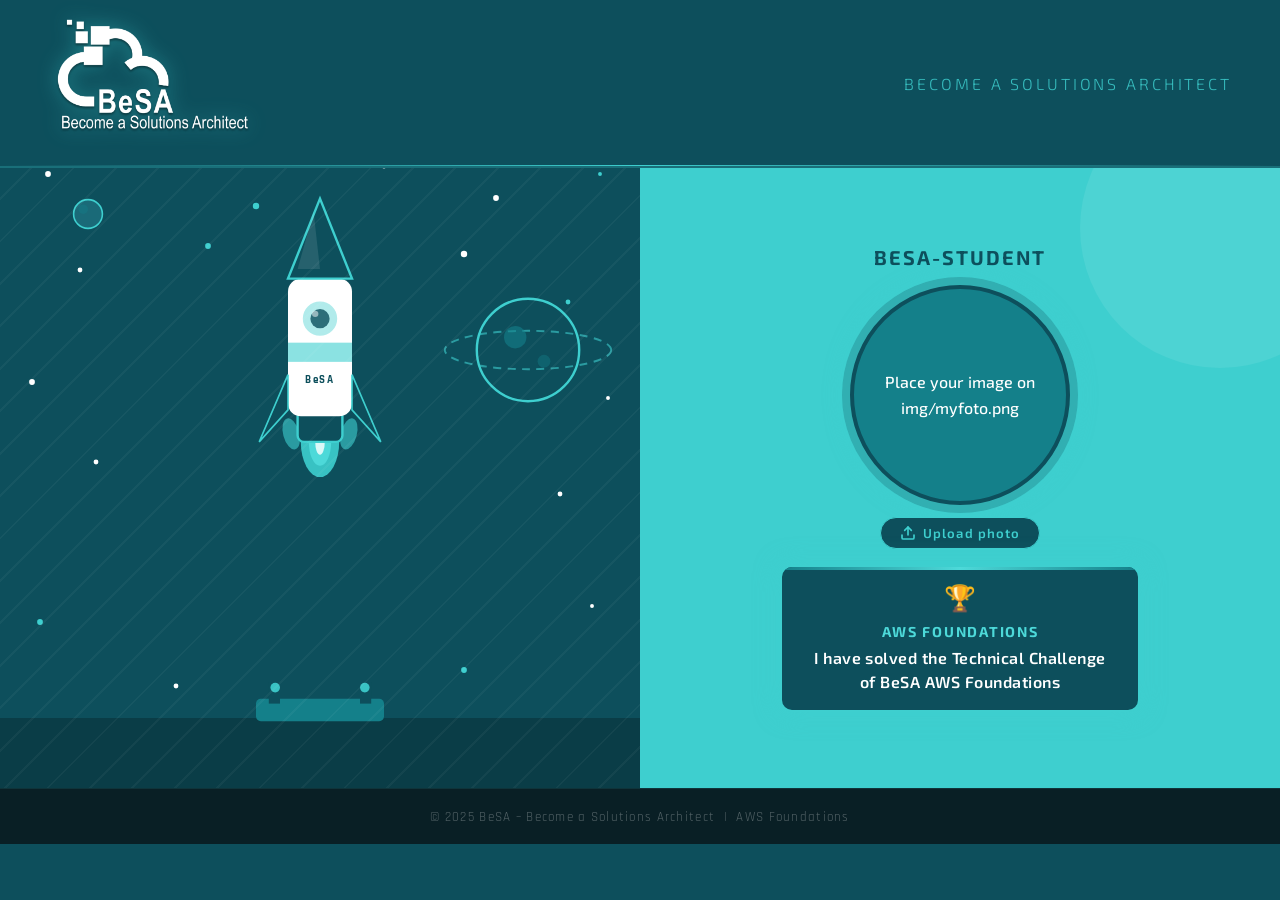
==== commit 7b409581: "Changed index.html" ====
--- a/week-1/code/index.html
+++ b/week-1/code/index.html
@@ -1,20 +1,18 @@
 <!DOCTYPE html>
 <html lang="en">
+
 <head>
   <meta charset="UTF-8" />
   <meta name="viewport" content="width=device-width, initial-scale=1.0" />
   <title>BeSA – Become a Solutions Architect</title>
   <link rel="stylesheet" href="css/styles.css" />
 </head>
+
 <body>
 
   <!-- ── HEADER ───────────────────────────────────────── -->
   <header>
-    <img
-      src="img/besa-complete-logo.png"
-      alt="BeSA – Become a Solutions Architect"
-      class="header-logo"
-    />
+    <img src="img/besa-complete-logo.png" alt="BeSA – Become a Solutions Architect" class="header-logo" />
     <span class="header-tagline">Become a Solutions Architect</span>
   </header>
 
@@ -24,101 +22,94 @@
     <!-- LEFT: dark teal + pattern + rocket animation -->
     <div class="hero-left">
 
-      <svg class="rocket-canvas" viewBox="0 0 400 420" preserveAspectRatio="xMidYMid slice" xmlns="http://www.w3.org/2000/svg" aria-hidden="true">
+      <svg class="rocket-canvas" viewBox="0 0 400 420" preserveAspectRatio="xMidYMid slice"
+        xmlns="http://www.w3.org/2000/svg" aria-hidden="true">
 
         <!-- ── STARS ──────────────────────── -->
         <g>
-          <circle class="star" cx="30"  cy="20"  r="1.8" fill="white"/>
-          <circle class="star" cx="90"  cy="10"  r="1.2" fill="white"/>
-          <circle class="star" cx="160" cy="40"  r="2"   fill="#3ecfcf"/>
-          <circle class="star" cx="240" cy="15"  r="1.5" fill="white"/>
-          <circle class="star" cx="310" cy="35"  r="1.8" fill="white"/>
-          <circle class="star" cx="375" cy="20"  r="1.2" fill="#3ecfcf"/>
-          <circle class="star" cx="50"  cy="80"  r="1.5" fill="white"/>
-          <circle class="star" cx="130" cy="65"  r="1.8" fill="#3ecfcf"/>
-          <circle class="star" cx="290" cy="70"  r="2"   fill="white"/>
-          <circle class="star" cx="355" cy="100" r="1.5" fill="#3ecfcf"/>
-          <circle class="star" cx="20"  cy="150" r="1.8" fill="white"/>
-          <circle class="star" cx="380" cy="160" r="1.2" fill="white"/>
-          <circle class="star" cx="60"  cy="200" r="1.5" fill="white"/>
-          <circle class="star" cx="350" cy="220" r="1.5" fill="white"/>
-          <circle class="star" cx="25"  cy="300" r="1.8" fill="#3ecfcf"/>
-          <circle class="star" cx="370" cy="290" r="1.2" fill="white"/>
-          <circle class="star" cx="110" cy="340" r="1.5" fill="white"/>
-          <circle class="star" cx="290" cy="330" r="1.8" fill="#3ecfcf"/>
+          <circle class="star" cx="30" cy="20" r="1.8" fill="white" />
+          <circle class="star" cx="90" cy="10" r="1.2" fill="white" />
+          <circle class="star" cx="160" cy="40" r="2" fill="#3ecfcf" />
+          <circle class="star" cx="240" cy="15" r="1.5" fill="white" />
+          <circle class="star" cx="310" cy="35" r="1.8" fill="white" />
+          <circle class="star" cx="375" cy="20" r="1.2" fill="#3ecfcf" />
+          <circle class="star" cx="50" cy="80" r="1.5" fill="white" />
+          <circle class="star" cx="130" cy="65" r="1.8" fill="#3ecfcf" />
+          <circle class="star" cx="290" cy="70" r="2" fill="white" />
+          <circle class="star" cx="355" cy="100" r="1.5" fill="#3ecfcf" />
+          <circle class="star" cx="20" cy="150" r="1.8" fill="white" />
+          <circle class="star" cx="380" cy="160" r="1.2" fill="white" />
+          <circle class="star" cx="60" cy="200" r="1.5" fill="white" />
+          <circle class="star" cx="350" cy="220" r="1.5" fill="white" />
+          <circle class="star" cx="25" cy="300" r="1.8" fill="#3ecfcf" />
+          <circle class="star" cx="370" cy="290" r="1.2" fill="white" />
+          <circle class="star" cx="110" cy="340" r="1.5" fill="white" />
+          <circle class="star" cx="290" cy="330" r="1.8" fill="#3ecfcf" />
         </g>
 
         <!-- ── PLANET top-right ───────────── -->
         <g transform="translate(330, 130)">
-          <circle cx="0" cy="0" r="32" fill="#0d4f5c" stroke="#3ecfcf" stroke-width="1.5"/>
-          <ellipse cx="0" cy="0" rx="52" ry="12" fill="none" stroke="#3ecfcf" stroke-width="1.2" stroke-dasharray="5 4" opacity=".6" class="orbit-ring"/>
-          <circle cx="-8"  cy="-8"  r="7"  fill="#14808a" opacity=".6"/>
-          <circle cx="10"  cy="7"   r="4"  fill="#14808a" opacity=".4"/>
+          <circle cx="0" cy="0" r="32" fill="#0d4f5c" stroke="#3ecfcf" stroke-width="1.5" />
+          <ellipse cx="0" cy="0" rx="52" ry="12" fill="none" stroke="#3ecfcf" stroke-width="1.2" stroke-dasharray="5 4"
+            opacity=".6" class="orbit-ring" />
+          <circle cx="-8" cy="-8" r="7" fill="#14808a" opacity=".6" />
+          <circle cx="10" cy="7" r="4" fill="#14808a" opacity=".4" />
         </g>
 
         <!-- small moon -->
-        <circle cx="55" cy="45" r="9" fill="#1a6a78" stroke="#3ecfcf" stroke-width="1"/>
-        <circle cx="52" cy="42" r="3" fill="#14808a" opacity=".4"/>
+        <circle cx="55" cy="45" r="9" fill="#1a6a78" stroke="#3ecfcf" stroke-width="1" />
+        <circle cx="52" cy="42" r="3" fill="#14808a" opacity=".4" />
 
         <!-- ── GROUND / LAUNCH PAD ────────── -->
-        <rect x="0"   y="360" width="400" height="60" fill="#0a3d47"/>
-        <rect x="160" y="348" width="80"  height="14" rx="3" fill="#14808a"/>
-        <rect x="168" y="338" width="7"   height="13" fill="#0d4f5c"/>
-        <rect x="225" y="338" width="7"   height="13" fill="#0d4f5c"/>
-        <circle cx="172" cy="341" r="3" fill="#3ecfcf" opacity=".9"/>
-        <circle cx="228" cy="341" r="3" fill="#3ecfcf" opacity=".9"/>
+        <rect x="0" y="360" width="400" height="60" fill="#0a3d47" />
+        <rect x="160" y="348" width="80" height="14" rx="3" fill="#14808a" />
+        <rect x="168" y="338" width="7" height="13" fill="#0d4f5c" />
+        <rect x="225" y="338" width="7" height="13" fill="#0d4f5c" />
+        <circle cx="172" cy="341" r="3" fill="#3ecfcf" opacity=".9" />
+        <circle cx="228" cy="341" r="3" fill="#3ecfcf" opacity=".9" />
 
         <!-- ── ROCKET — x=200 centers it, base sits on pad y=348 ── -->
         <g id="rocket-group" transform="translate(200, 276)">
-          <animateTransform
-            attributeName="transform"
-            type="translate"
-            values="200,276; 200,-120; 200,-120; 200,276; 200,276"
-            keyTimes="0; 0.6; 0.7; 0.71; 1"
-            dur="5s"
-            repeatCount="indefinite"
-          />
-          <animate
-            attributeName="opacity"
-            values="1; 1; 0; 0; 1"
-            keyTimes="0; 0.58; 0.62; 0.70; 0.75"
-            dur="5s"
-            repeatCount="indefinite"
-          />
+          <animateTransform attributeName="transform" type="translate"
+            values="200,276; 200,-120; 200,-120; 200,276; 200,276" keyTimes="0; 0.6; 0.7; 0.71; 1" dur="5s"
+            repeatCount="indefinite" />
+          <animate attributeName="opacity" values="1; 1; 0; 0; 1" keyTimes="0; 0.58; 0.62; 0.70; 0.75" dur="5s"
+            repeatCount="indefinite" />
 
           <!-- SMOKE -->
           <g transform="translate(0, 80)">
-            <circle class="smoke" cx="-18" cy="0" r="10" fill="#3ecfcf" opacity="0"/>
-            <circle class="smoke" cx="0"   cy="0" r="13" fill="#4dd9d9" opacity="0"/>
-            <circle class="smoke" cx="18"  cy="0" r="10" fill="#3ecfcf" opacity="0"/>
+            <circle class="smoke" cx="-18" cy="0" r="10" fill="#3ecfcf" opacity="0" />
+            <circle class="smoke" cx="0" cy="0" r="13" fill="#4dd9d9" opacity="0" />
+            <circle class="smoke" cx="18" cy="0" r="10" fill="#3ecfcf" opacity="0" />
           </g>
 
           <!-- FLAME -->
           <g class="flame" transform="translate(0, 72)">
-            <ellipse cx="0"  cy="0" rx="12" ry="22" fill="#3ecfcf" opacity=".9"/>
-            <ellipse cx="0"  cy="0" rx="7"  ry="15" fill="#4dd9d9"/>
-            <ellipse cx="0"  cy="0" rx="3"  ry="8"  fill="white"   opacity=".8"/>
-            <ellipse cx="-18" cy="-5" rx="5" ry="10" fill="#3ecfcf" opacity=".6" transform="rotate(-15,-18,-5)"/>
-            <ellipse cx="18"  cy="-5" rx="5" ry="10" fill="#3ecfcf" opacity=".6" transform="rotate(15,18,-5)"/>
+            <ellipse cx="0" cy="0" rx="12" ry="22" fill="#3ecfcf" opacity=".9" />
+            <ellipse cx="0" cy="0" rx="7" ry="15" fill="#4dd9d9" />
+            <ellipse cx="0" cy="0" rx="3" ry="8" fill="white" opacity=".8" />
+            <ellipse cx="-18" cy="-5" rx="5" ry="10" fill="#3ecfcf" opacity=".6" transform="rotate(-15,-18,-5)" />
+            <ellipse cx="18" cy="-5" rx="5" ry="10" fill="#3ecfcf" opacity=".6" transform="rotate(15,18,-5)" />
           </g>
 
           <!-- NOZZLE -->
-          <rect x="-14" y="52" width="28" height="20" rx="4" fill="#0d4f5c" stroke="#3ecfcf" stroke-width="1.5"/>
+          <rect x="-14" y="52" width="28" height="20" rx="4" fill="#0d4f5c" stroke="#3ecfcf" stroke-width="1.5" />
           <!-- BODY -->
-          <rect x="-20" y="-30" width="40" height="86" rx="8" fill="#ffffff"/>
-          <rect x="-20" y="10"  width="40" height="12" fill="#3ecfcf" opacity=".6"/>
+          <rect x="-20" y="-30" width="40" height="86" rx="8" fill="#ffffff" />
+          <rect x="-20" y="10" width="40" height="12" fill="#3ecfcf" opacity=".6" />
           <!-- FINS -->
-          <polygon points="-20,52 -38,72 -20,30" fill="#0d4f5c" stroke="#3ecfcf" stroke-width="1"/>
-          <polygon points=" 20,52  38,72  20,30" fill="#0d4f5c" stroke="#3ecfcf" stroke-width="1"/>
+          <polygon points="-20,52 -38,72 -20,30" fill="#0d4f5c" stroke="#3ecfcf" stroke-width="1" />
+          <polygon points=" 20,52  38,72  20,30" fill="#0d4f5c" stroke="#3ecfcf" stroke-width="1" />
           <!-- NOSE CONE -->
-          <polygon points="0,-80 -20,-30 20,-30" fill="#0d4f5c" stroke="#3ecfcf" stroke-width="1.5"/>
-          <polygon points="-4,-72 -14,-36 0,-36" fill="white" opacity=".1"/>
+          <polygon points="0,-80 -20,-30 20,-30" fill="#0d4f5c" stroke="#3ecfcf" stroke-width="1.5" />
+          <polygon points="-4,-72 -14,-36 0,-36" fill="white" opacity=".1" />
           <!-- WINDOW -->
-          <circle cx="0" cy="-5" r="10" fill="#3ecfcf" opacity=".4" stroke="#3ecfcf" stroke-width="1.5"/>
-          <circle cx="0" cy="-5" r="6"  fill="#0d4f5c" opacity=".8"/>
-          <circle cx="-3" cy="-8" r="2" fill="white"   opacity=".5"/>
+          <circle cx="0" cy="-5" r="10" fill="#3ecfcf" opacity=".4" stroke="#3ecfcf" stroke-width="1.5" />
+          <circle cx="0" cy="-5" r="6" fill="#0d4f5c" opacity=".8" />
+          <circle cx="-3" cy="-8" r="2" fill="white" opacity=".5" />
           <!-- LABEL -->
-          <text x="0" y="35" text-anchor="middle" font-family="Exo 2, sans-serif" font-size="7" font-weight="700" letter-spacing="1" fill="#0d4f5c">BeSA</text>
+          <text x="0" y="35" text-anchor="middle" font-family="Exo 2, sans-serif" font-size="7" font-weight="700"
+            letter-spacing="1" fill="#0d4f5c">BeSA</text>
         </g>
 
       </svg>
@@ -129,22 +120,22 @@
     <div class="hero-right">
 
       <!-- Student title -->
-      <p class="student-title">I am a BeSA-Student</p>
+      <p class="student-title">BeSA-Student</p>
 
       <!-- Photo portrait -->
       <div class="photo-wrapper">
         <div class="photo-frame" id="photoFrame">
-          <img id="userPhoto" src="img/myfoto.png"
-               alt="Place your image on img/myfoto.png"
-               onerror="this.style.display='none'; this.nextElementSibling.style.display='flex';" />
+          <img id="userPhoto" src="img/myfoto.png" alt="Place your image on img/myfoto.png"
+            onerror="this.style.display='none'; this.nextElementSibling.style.display='flex';" />
           <span class="photo-fallback" id="photoFallback">Place your image on<br>img/myfoto.png</span>
         </div>
         <!-- Upload button -->
         <label class="upload-btn" for="photoInput" title="Upload your photo">
-          <svg width="16" height="16" viewBox="0 0 24 24" fill="none" stroke="currentColor" stroke-width="2.5" stroke-linecap="round" stroke-linejoin="round">
-            <path d="M21 15v4a2 2 0 0 1-2 2H5a2 2 0 0 1-2-2v-4"/>
-            <polyline points="17 8 12 3 7 8"/>
-            <line x1="12" y1="3" x2="12" y2="15"/>
+          <svg width="16" height="16" viewBox="0 0 24 24" fill="none" stroke="currentColor" stroke-width="2.5"
+            stroke-linecap="round" stroke-linejoin="round">
+            <path d="M21 15v4a2 2 0 0 1-2 2H5a2 2 0 0 1-2-2v-4" />
+            <polyline points="17 8 12 3 7 8" />
+            <line x1="12" y1="3" x2="12" y2="15" />
           </svg>
           Upload photo
         </label>
@@ -169,8 +160,8 @@
   </footer>
 
   <script>
-    const input    = document.getElementById('photoInput');
-    const userPhoto  = document.getElementById('userPhoto');
+    const input = document.getElementById('photoInput');
+    const userPhoto = document.getElementById('userPhoto');
     const fallback = document.getElementById('photoFallback');
 
     input.addEventListener('change', e => {
@@ -180,11 +171,12 @@
       reader.onload = ev => {
         userPhoto.src = ev.target.result;
         userPhoto.style.display = 'block';
-        fallback.style.display  = 'none';
+        fallback.style.display = 'none';
       };
       reader.readAsDataURL(file);
     });
   </script>
 
 </body>
-</html>
+
+</html>
